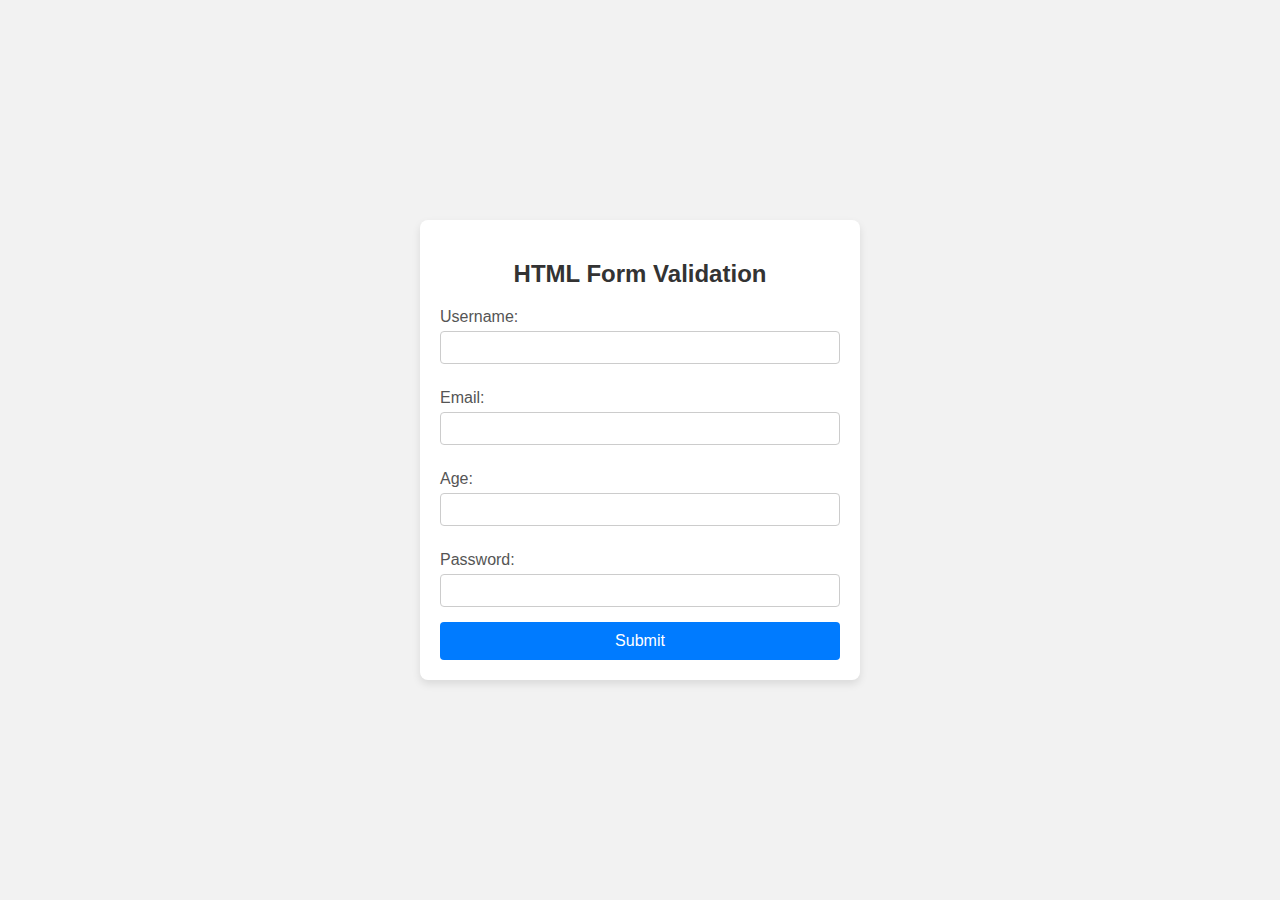
==== FormValidation.html @ e87f2c43 "first commit" ====
<!DOCTYPE html>
<html lang="en">
<head>
    <meta charset="UTF-8">
    <meta name="viewport" content="width=device-width, initial-scale=1.0">
    <title>Styled Form</title>
    <style>
        body {
            font-family: Arial, sans-serif;
            background-color: #f2f2f2;
            display: flex;
            justify-content: center;
            align-items: center;
            height: 100vh;
            margin: 0;
        }
        form {
            background-color: #fff;
            padding: 20px;
            border-radius: 8px;
            box-shadow: 0 4px 8px rgba(0, 0, 0, 0.1);
            max-width: 400px;
            width: 100%;
        }
        h2 {
            margin-bottom: 20px;
            color: #333;
            text-align: center;
        }
        label {
            display: block;
            margin: 10px 0 5px;
            color: #555;
        }
        input[type="text"],
        input[type="email"],
        input[type="number"],
        input[type="password"] {
            width: 100%;
            padding: 8px;
            margin-bottom: 15px;
            border: 1px solid #ccc;
            border-radius: 4px;
            box-sizing: border-box;
            transition: border-color 0.3s;
        }
        input[type="text"]:focus,
        input[type="email"]:focus,
        input[type="number"]:focus,
        input[type="password"]:focus {
            border-color: #007BFF;
            outline: none;
        }
        input[type="submit"] {
            background-color: #007BFF;
            color: #fff;
            border: none;
            padding: 10px;
            border-radius: 4px;
            cursor: pointer;
            width: 100%;
            font-size: 16px;
        }
        input[type="submit"]:hover {
            background-color: #0056b3;
        }
    </style>
</head>
<body>
    <form>
        <h2>HTML Form Validation</h2>
        <label for="username">Username:</label>
        <input type="text" id="username" name="username" required minlength="3" maxlength="15"><br>
        <label for="email">Email:</label>
        <input type="email" id="email" name="email" required><br>
        <label for="age">Age:</label>
        <input type="number" id="age" name="age" min="18" max="99"><br>
        <label for="psw">Password:</label>
        <input type="password" id="password" name="password" pattern="(?=.*\d)(?=.*[a-z])(?=.*[A-Z]).{8,}" title="Must contain at least one number and one uppercase and lowercase letter, and at least 8 or more characters" required><br>

        <input type="submit" value="Submit">
    </form>
</body>
<script src="script/validation.js"></script>
</html>
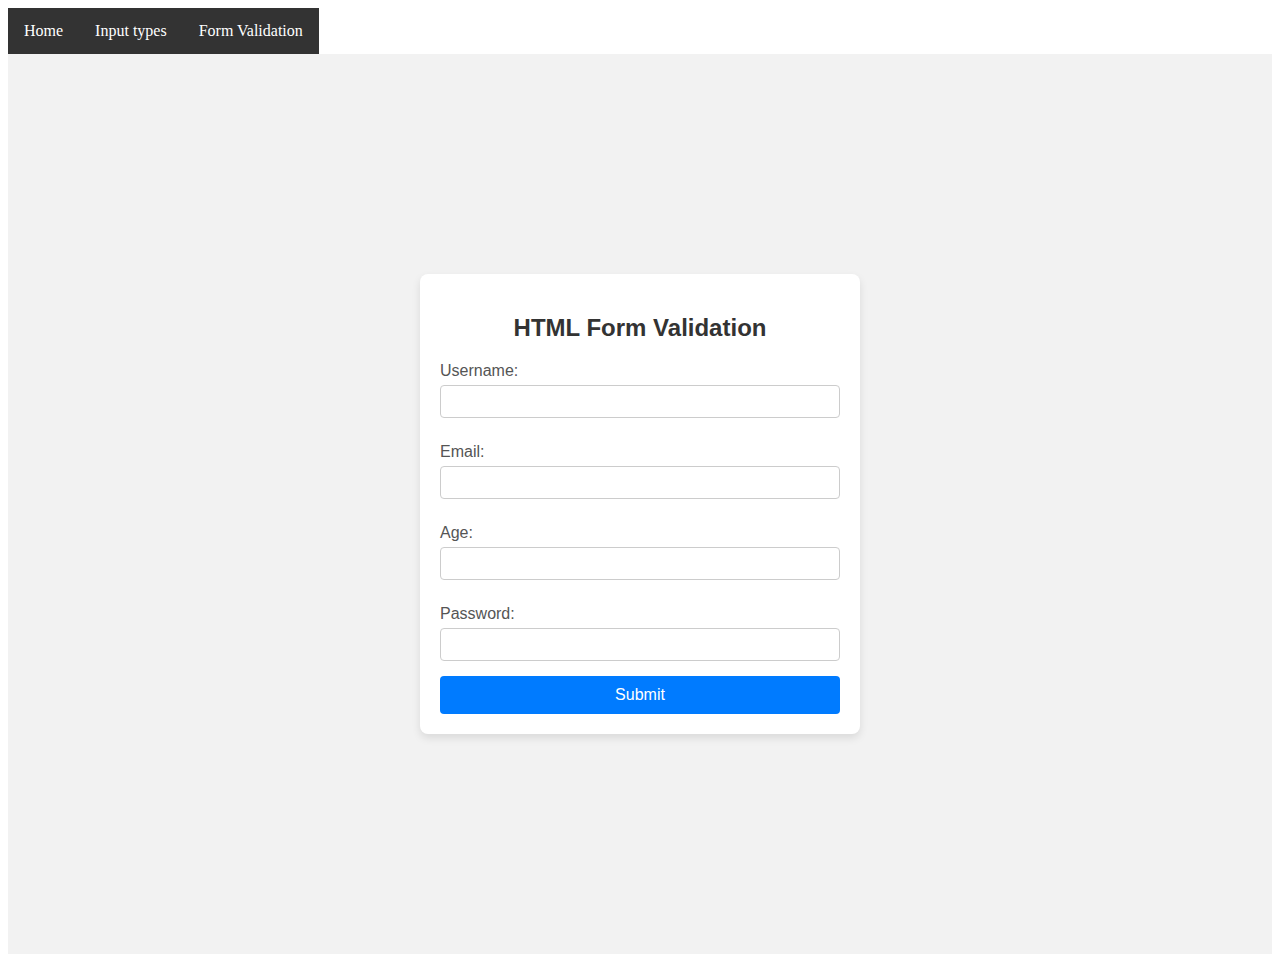
==== commit 7dc97398: "changes during the lesson" ====
--- a/FormValidation.html
+++ b/FormValidation.html
@@ -5,7 +5,7 @@
     <meta name="viewport" content="width=device-width, initial-scale=1.0">
     <title>Styled Form</title>
     <style>
-        body {
+        .container {
             font-family: Arial, sans-serif;
             background-color: #f2f2f2;
             display: flex;
@@ -66,20 +66,28 @@
         }
     </style>
 </head>
+<link rel="stylesheet" href="style/index.css" type="text/css">
+
 <body>
+    <ul>
+        <li><a class="active" href="/index.html">Home</a></li>
+        <li><a href="/InputTypes.html">Input types</a></li>
+        <li><a href="/FormValidation.html">Form Validation</a></li>
+    </ul>
+    <div class="container">
     <form>
         <h2>HTML Form Validation</h2>
         <label for="username">Username:</label>
         <input type="text" id="username" name="username" required minlength="3" maxlength="15"><br>
         <label for="email">Email:</label>
-        <input type="email" id="email" name="email" required><br>
+        <input type="email" id="email" name="email"><br>
         <label for="age">Age:</label>
         <input type="number" id="age" name="age" min="18" max="99"><br>
-        <label for="psw">Password:</label>
+        <label for="password">Password:</label>
         <input type="password" id="password" name="password" pattern="(?=.*\d)(?=.*[a-z])(?=.*[A-Z]).{8,}" title="Must contain at least one number and one uppercase and lowercase letter, and at least 8 or more characters" required><br>
-
         <input type="submit" value="Submit">
     </form>
+</div>
 </body>
 <script src="script/validation.js"></script>
 </html>
--- a/style/index.css
+++ b/style/index.css
@@ -0,0 +1,26 @@
+ul {
+    list-style-type: none;
+    margin: 0;
+    padding: 0;
+    overflow: hidden;
+    background-color: #333;
+    width: max-content;
+  }
+  
+  li {
+    float: left;
+  }
+  
+  li a {
+    display: block;
+    color: white;
+    text-align: center;
+    padding: 14px 16px;
+    text-decoration: none;
+  }
+  
+  li a:hover {
+    background-color: #111;
+  }
+
+ 